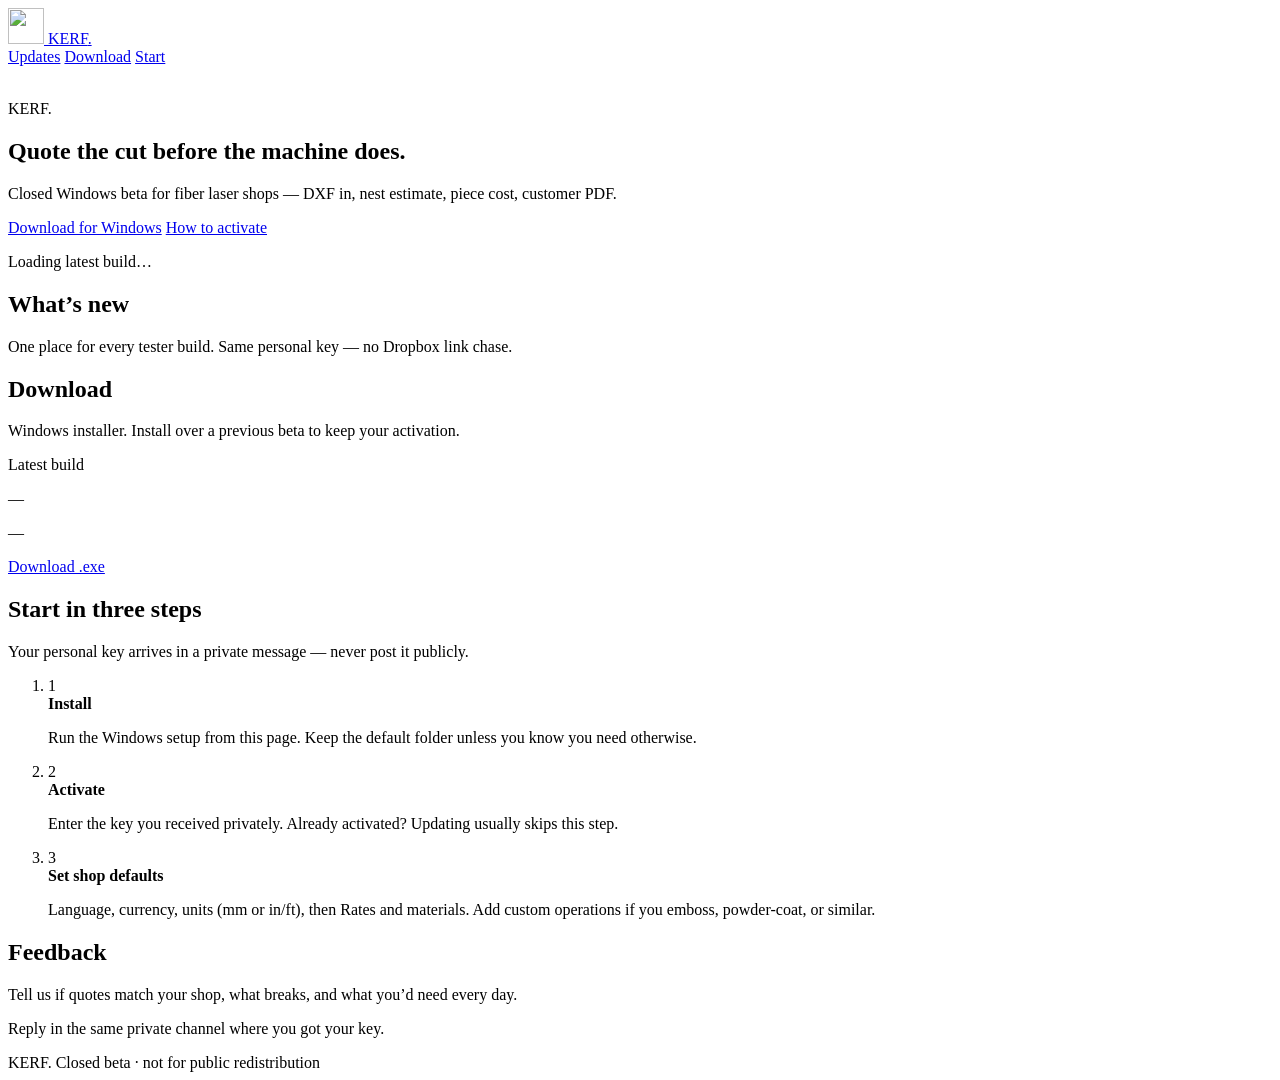
==== index.html @ 484817c1 "Update index.html" ====
<!DOCTYPE html>
<html lang="en">
<head>
  <meta charset="UTF-8" />
  <meta name="viewport" content="width=device-width, initial-scale=1" />
  <title>KERF — Workshop Quoter · Beta</title>
  <meta name="description" content="KERF beta for fiber laser shops. Download the latest Windows build, activate with your personal key, send feedback." />
  <meta name="robots" content="noindex, nofollow" />
  <!-- Required for GitHub project Pages: https://USER.github.io/REPO/ -->
  <base href="/kerf-beta/" />
  <link rel="icon" href="kerf-mark.png" type="image/png" />
  <link rel="preconnect" href="https://fonts.googleapis.com" />
  <link rel="preconnect" href="https://fonts.gstatic.com" crossorigin />
  <link href="https://fonts.googleapis.com/css2?family=Syne:wght@600;700;800&family=Manrope:wght@400;500;600;700&display=swap" rel="stylesheet" />
  <link rel="stylesheet" href="styles.css" />
</head>
<body>
  <div class="grain" aria-hidden="true"></div>

  <header class="top">
    <a class="brand" href="#top" aria-label="KERF home">
      <img src="kerf-mark.png" alt="" width="36" height="36" />
      <span>KERF<span class="dot">.</span></span>
    </a>
    <nav class="top-nav">
      <a href="#updates">Updates</a>
      <a href="#download">Download</a>
      <a href="#start">Start</a>
    </nav>
  </header>

  <main id="top">
    <section class="hero" aria-label="KERF beta">
      <div class="hero-visual" aria-hidden="true">
        <img class="hero-photo" src="hero-laser-cut.jpg" alt="" />
        <div class="hero-wash"></div>
      </div>
      <div class="hero-copy">
        <p class="brand-lockup">KERF<span>.</span></p>
        <h1>Quote the cut before the machine does.</h1>
        <p class="lede">Closed Windows beta for fiber laser shops — DXF in, nest estimate, piece cost, customer PDF.</p>
        <div class="cta-row">
          <a class="btn primary" id="btnDownload" href="#download">Download for Windows</a>
          <a class="btn ghost" href="#start">How to activate</a>
        </div>
        <p class="hero-meta" id="heroMeta">Loading latest build…</p>
      </div>
    </section>

    <section class="section" id="updates">
      <div class="section-inner">
        <h2>What’s new</h2>
        <p class="section-lede">One place for every tester build. Same personal key — no Dropbox link chase.</p>
        <div id="latestNotes" class="notes"></div>
      </div>
    </section>

    <section class="section alt" id="download">
      <div class="section-inner">
        <h2>Download</h2>
        <p class="section-lede">Windows installer. Install over a previous beta to keep your activation.</p>
        <div class="download-panel" id="downloadPanel" role="region" aria-label="Latest installer">
          <div class="dl-main">
            <div>
              <p class="dl-label">Latest build</p>
              <p class="dl-version" id="dlVersion">—</p>
              <p class="dl-file" id="dlFile">—</p>
            </div>
            <a class="btn primary" id="btnDownloadMain" href="#" rel="noopener">Download .exe</a>
          </div>
          <p class="dl-hint" id="dlHint"></p>
        </div>
        <div class="history" id="history"></div>
      </div>
    </section>

    <section class="section" id="start">
      <div class="section-inner">
        <h2>Start in three steps</h2>
        <p class="section-lede">Your personal key arrives in a private message — never post it publicly.</p>
        <ol class="steps">
          <li>
            <span class="step-num" aria-hidden="true">1</span>
            <div class="step-body">
              <strong>Install</strong>
              <p>Run the Windows setup from this page. Keep the default folder unless you know you need otherwise.</p>
            </div>
          </li>
          <li>
            <span class="step-num" aria-hidden="true">2</span>
            <div class="step-body">
              <strong>Activate</strong>
              <p>Enter the key you received privately. Already activated? Updating usually skips this step.</p>
            </div>
          </li>
          <li>
            <span class="step-num" aria-hidden="true">3</span>
            <div class="step-body">
              <strong>Set shop defaults</strong>
              <p>Language, currency, units (mm or in/ft), then Rates and materials. Add custom operations if you emboss, powder-coat, or similar.</p>
            </div>
          </li>
        </ol>
        <p class="expiry" id="expiryLine"></p>
      </div>
    </section>

    <section class="section alt" id="feedback">
      <div class="section-inner narrow">
        <h2>Feedback</h2>
        <p class="section-lede">Tell us if quotes match your shop, what breaks, and what you’d need every day.</p>
        <p class="feedback-line">Reply in the same private channel where you got your key.</p>
      </div>
    </section>
  </main>

  <footer class="foot">
    <div class="foot-inner">
      <span class="brand-mini">KERF<span>.</span></span>
      <span>Closed beta · not for public redistribution</span>
    </div>
  </footer>

  <script src="app.js"></script>
</body>
</html>
---- styles.css ----
:root {
  --bg: #f2f0eb;
  --bg-deep: #e6e2d9;
  --ink: #14181f;
  --ink-soft: #3d4754;
  --muted: #6a7380;
  --line: rgba(20, 24, 31, 0.12);
  --panel: #ffffff;
  --accent: #ff7a1a;
  --accent-deep: #e86308;
  --steel: #1a222c;
  --steel-2: #0f141a;
  --glow: rgba(255, 122, 26, 0.45);
  --font-display: "Syne", sans-serif;
  --font-body: "Manrope", sans-serif;
  --max: 1080px;
}

*,
*::before,
*::after { box-sizing: border-box; }

html { scroll-behavior: smooth; }

body {
  margin: 0;
  font-family: var(--font-body);
  color: var(--ink);
  background:
    radial-gradient(1200px 600px at 80% -10%, rgba(255, 122, 26, 0.14), transparent 55%),
    linear-gradient(180deg, var(--bg) 0%, var(--bg-deep) 100%);
  min-height: 100vh;
  line-height: 1.5;
  -webkit-font-smoothing: antialiased;
}

.grain {
  pointer-events: none;
  position: fixed;
  inset: 0;
  z-index: 50;
  opacity: 0.035;
  background-image: url("data:image/svg+xml,%3Csvg viewBox='0 0 200 200' xmlns='http://www.w3.org/2000/svg'%3E%3Cfilter id='n'%3E%3CfeTurbulence type='fractalNoise' baseFrequency='0.85' numOctaves='3' stitchTiles='stitch'/%3E%3C/filter%3E%3Crect width='100%25' height='100%25' filter='url(%23n)'/%3E%3C/svg%3E");
}

a { color: inherit; }

.top {
  position: sticky;
  top: 0;
  z-index: 20;
  display: flex;
  align-items: center;
  justify-content: space-between;
  gap: 16px;
  padding: 14px 5vw;
  backdrop-filter: blur(10px);
  background: rgba(242, 240, 235, 0.82);
  border-bottom: 1px solid var(--line);
}

.brand {
  display: inline-flex;
  align-items: center;
  gap: 10px;
  text-decoration: none;
  font-family: var(--font-display);
  font-weight: 800;
  letter-spacing: 0.14em;
  font-size: 1.05rem;
}

.brand img {
  width: 36px;
  height: 36px;
  border-radius: 8px;
}

.brand .dot,
.brand-lockup span,
.brand-mini span { color: var(--accent); }

.top-nav {
  display: flex;
  gap: 22px;
  font-size: 0.92rem;
  font-weight: 600;
  color: var(--ink-soft);
}

.top-nav a {
  text-decoration: none;
  transition: color 0.2s ease;
}

.top-nav a:hover { color: var(--accent-deep); }

.hero {
  position: relative;
  min-height: min(92vh, 860px);
  display: grid;
  align-items: end;
  overflow: hidden;
  isolation: isolate;
}

.hero-visual {
  position: absolute;
  inset: 0;
  z-index: 0;
  background: var(--steel-2);
}

.hero-photo {
  position: absolute;
  inset: 0;
  width: 100%;
  height: 100%;
  object-fit: cover;
  object-position: 68% center;
  transform: scale(1.04);
  animation: heroZoom 8s ease-out both;
}

.hero-wash {
  position: absolute;
  inset: 0;
  background:
    linear-gradient(105deg, rgba(10, 13, 18, 0.92) 0%, rgba(10, 13, 18, 0.72) 38%, rgba(10, 13, 18, 0.28) 62%, rgba(10, 13, 18, 0.45) 100%),
    linear-gradient(180deg, rgba(10, 13, 18, 0.25) 0%, transparent 35%, rgba(10, 13, 18, 0.7) 100%);
}

.hero-copy {
  position: relative;
  z-index: 1;
  max-width: 640px;
  padding: 12vh 5vw 8vh;
  color: #f4f6f8;
  animation: rise 0.9s 0.1s ease-out both;
}

.brand-lockup {
  margin: 0 0 18px;
  font-family: var(--font-display);
  font-weight: 800;
  font-size: clamp(2.8rem, 8vw, 5.4rem);
  letter-spacing: 0.12em;
  line-height: 0.95;
}

.hero-copy h1 {
  margin: 0 0 14px;
  font-family: var(--font-display);
  font-weight: 700;
  font-size: clamp(1.55rem, 3.4vw, 2.35rem);
  letter-spacing: -0.02em;
  line-height: 1.15;
  max-width: 14ch;
}

.lede {
  margin: 0 0 28px;
  max-width: 36ch;
  font-size: 1.05rem;
  color: rgba(244, 246, 248, 0.78);
}

.cta-row {
  display: flex;
  flex-wrap: wrap;
  gap: 12px;
  margin-bottom: 18px;
}

.btn {
  display: inline-flex;
  align-items: center;
  justify-content: center;
  min-height: 48px;
  padding: 0 22px;
  border-radius: 8px;
  text-decoration: none;
  font-weight: 700;
  font-size: 0.95rem;
  border: 1px solid transparent;
  transition: transform 0.15s ease, background 0.15s ease, border-color 0.15s ease, color 0.15s ease;
}

.btn:hover { transform: translateY(-1px); }
.btn:active { transform: translateY(0); }

.btn.primary {
  background: var(--accent);
  color: #1a120a;
  border-color: var(--accent);
}

.btn.primary:hover { background: #ff932f; }

.btn.ghost {
  background: transparent;
  color: #f4f6f8;
  border-color: rgba(244, 246, 248, 0.35);
}

.btn.ghost:hover {
  border-color: #f4f6f8;
  background: rgba(255, 255, 255, 0.06);
}

.btn[aria-disabled="true"],
.btn.is-disabled {
  opacity: 0.45;
  pointer-events: none;
}

.hero-meta {
  margin: 0;
  font-size: 0.88rem;
  color: rgba(244, 246, 248, 0.55);
}

.section {
  padding: 88px 5vw;
}

.section.alt {
  background: rgba(255, 255, 255, 0.42);
  border-top: 1px solid var(--line);
  border-bottom: 1px solid var(--line);
}

.section-inner {
  max-width: var(--max);
  margin: 0 auto;
}

.section-inner.narrow { max-width: 720px; }

.section h2 {
  margin: 0 0 10px;
  font-family: var(--font-display);
  font-size: clamp(1.7rem, 3vw, 2.2rem);
  letter-spacing: -0.02em;
}

.section-lede {
  margin: 0 0 36px;
  max-width: 46ch;
  color: var(--ink-soft);
  font-size: 1.05rem;
}

.notes {
  display: grid;
  gap: 12px;
  padding: 0;
  margin: 0;
  list-style: none;
}

.notes li,
.note-item {
  position: relative;
  padding: 14px 16px 14px 28px;
  border-left: 3px solid var(--accent);
  background: rgba(255, 255, 255, 0.55);
  font-size: 1rem;
  color: var(--ink-soft);
  animation: rise 0.6s ease both;
}

.note-item::before {
  content: "";
  position: absolute;
  left: 12px;
  top: 1.35em;
  width: 5px;
  height: 5px;
  background: var(--accent);
}

.download-panel {
  background: var(--panel);
  border: 1px solid var(--line);
  border-radius: 12px;
  padding: 22px 24px;
}

.dl-main {
  display: flex;
  flex-wrap: wrap;
  align-items: center;
  justify-content: space-between;
  gap: 18px;
}

.dl-label {
  margin: 0 0 4px;
  font-size: 0.75rem;
  letter-spacing: 0.12em;
  text-transform: uppercase;
  color: var(--muted);
  font-weight: 700;
}

.dl-version {
  margin: 0;
  font-family: var(--font-display);
  font-size: 1.8rem;
  font-weight: 800;
}

.dl-file {
  margin: 6px 0 0;
  color: var(--muted);
  font-size: 0.92rem;
  word-break: break-all;
}

.dl-hint {
  margin: 16px 0 0;
  color: var(--muted);
  font-size: 0.9rem;
}

.history {
  margin-top: 28px;
  display: grid;
  gap: 14px;
}

.hist-item {
  padding: 16px 18px;
  border-top: 1px solid var(--line);
}

.hist-item:first-child { border-top: none; padding-top: 4px; }

.hist-head {
  display: flex;
  flex-wrap: wrap;
  gap: 10px 16px;
  align-items: baseline;
  margin-bottom: 8px;
}

.hist-ver {
  font-family: var(--font-display);
  font-weight: 700;
  font-size: 1.1rem;
}

.hist-date {
  color: var(--muted);
  font-size: 0.88rem;
}

.hist-notes {
  margin: 0;
  padding-left: 1.1rem;
  color: var(--ink-soft);
  font-size: 0.95rem;
}

.steps {
  margin: 0;
  padding: 0;
  list-style: none;
  display: grid;
  grid-template-columns: repeat(3, minmax(0, 1fr));
  gap: 20px;
  align-items: stretch;
}

.steps li {
  display: flex;
  flex-direction: column;
  gap: 12px;
  margin: 0;
  padding: 22px 20px 24px;
  background: rgba(255, 255, 255, 0.72);
  border: 1px solid var(--line);
  border-radius: 12px;
  min-width: 0;
  height: 100%;
}

.step-num {
  display: inline-flex;
  align-items: center;
  justify-content: center;
  width: 44px;
  height: 44px;
  flex-shrink: 0;
  font-family: var(--font-display);
  font-weight: 800;
  font-size: 1.15rem;
  background: var(--steel);
  color: var(--accent);
  border-radius: 10px;
}

.step-body {
  display: flex;
  flex-direction: column;
  gap: 8px;
  min-width: 0;
  flex: 1;
}

.step-body strong {
  display: block;
  font-family: var(--font-display);
  font-size: 1.2rem;
  font-weight: 700;
  letter-spacing: -0.01em;
  line-height: 1.2;
  color: var(--ink);
}

.step-body p {
  margin: 0;
  color: var(--ink-soft);
  font-size: 0.98rem;
  line-height: 1.55;
}

.expiry {
  margin: 28px 0 0;
  color: var(--muted);
  font-size: 0.92rem;
}

.feedback-line {
  margin: 0;
  font-size: 1.05rem;
  color: var(--ink-soft);
}

.foot {
  padding: 28px 5vw 40px;
  border-top: 1px solid var(--line);
}

.foot-inner {
  max-width: var(--max);
  margin: 0 auto;
  display: flex;
  flex-wrap: wrap;
  gap: 10px 24px;
  justify-content: space-between;
  color: var(--muted);
  font-size: 0.88rem;
}

.brand-mini {
  font-family: var(--font-display);
  font-weight: 800;
  letter-spacing: 0.12em;
  color: var(--ink);
}

@keyframes rise {
  from { opacity: 0; transform: translateY(18px); }
  to { opacity: 1; transform: translateY(0); }
}

@keyframes heroZoom {
  from { transform: scale(1.1); opacity: 0.7; }
  to { transform: scale(1.04); opacity: 1; }
}

@media (max-width: 820px) {
  .top-nav { display: none; }
  .hero { min-height: 88vh; }
  .hero-copy {
    padding-top: 18vh;
    padding-bottom: 10vh;
  }
  .hero-photo {
    object-position: 75% center;
  }
  .steps {
    grid-template-columns: 1fr;
    gap: 14px;
  }
  .steps li {
    flex-direction: row;
    align-items: flex-start;
    gap: 16px;
    padding: 18px 16px;
  }
}

@media (prefers-reduced-motion: reduce) {
  *, *::before, *::after {
    animation: none !important;
    transition: none !important;
  }
  .hero-photo { transform: scale(1.02); opacity: 1; }
}
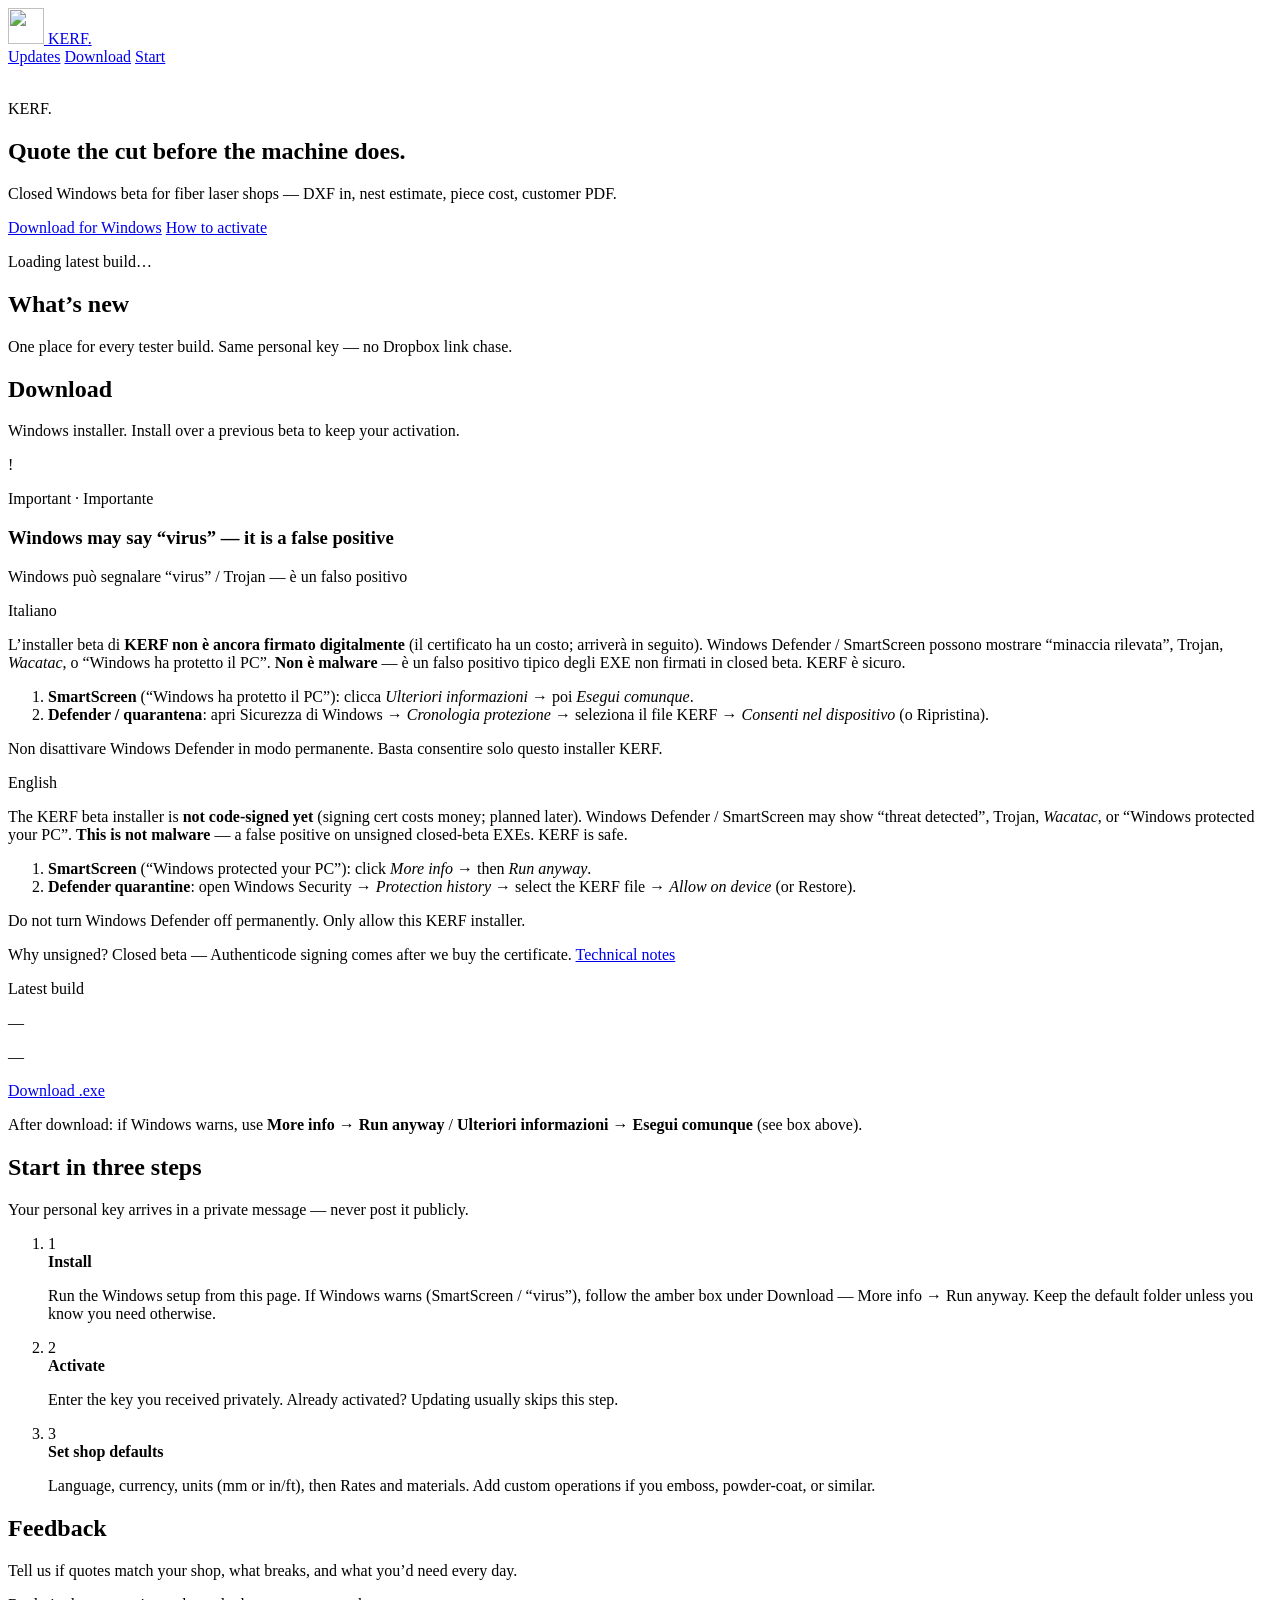
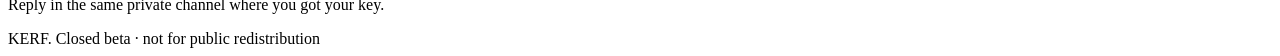
==== commit f3e264b6: "Update index.html" ====
--- a/index.html
+++ b/index.html
@@ -59,6 +59,71 @@
       <div class="section-inner">
         <h2>Download</h2>
         <p class="section-lede">Windows installer. Install over a previous beta to keep your activation.</p>
+
+        <aside class="security-banner" id="windowsSecurity" role="note" aria-labelledby="securityBannerTitle">
+          <div class="security-banner-head">
+            <span class="security-banner-icon" aria-hidden="true">!</span>
+            <div>
+              <p class="security-banner-kicker">Important · Importante</p>
+              <h3 class="security-banner-title" id="securityBannerTitle">Windows may say “virus” — it is a false positive</h3>
+              <p class="security-banner-title-it">Windows può segnalare “virus” / Trojan — è un falso positivo</p>
+            </div>
+          </div>
+
+          <div class="security-banner-grid">
+            <div class="security-lang" lang="it">
+              <p class="security-lang-label">Italiano</p>
+              <p>
+                L’installer beta di <strong>KERF non è ancora firmato digitalmente</strong> (il certificato ha un costo; arriverà in seguito).
+                Windows Defender / SmartScreen possono mostrare “minaccia rilevata”, Trojan, <em>Wacatac</em>, o “Windows ha protetto il PC”.
+                <strong>Non è malware</strong> — è un falso positivo tipico degli EXE non firmati in closed beta. KERF è sicuro.
+              </p>
+              <ol class="security-steps">
+                <li>
+                  <strong>SmartScreen</strong> (“Windows ha protetto il PC”):
+                  clicca <em>Ulteriori informazioni</em> → poi <em>Esegui comunque</em>.
+                </li>
+                <li>
+                  <strong>Defender / quarantena</strong>: apri Sicurezza di Windows →
+                  <em>Cronologia protezione</em> → seleziona il file KERF →
+                  <em>Consenti nel dispositivo</em> (o Ripristina).
+                </li>
+              </ol>
+              <p class="security-banner-foot">
+                Non disattivare Windows Defender in modo permanente. Basta consentire solo questo installer KERF.
+              </p>
+            </div>
+
+            <div class="security-lang" lang="en">
+              <p class="security-lang-label">English</p>
+              <p>
+                The KERF beta installer is <strong>not code-signed yet</strong> (signing cert costs money; planned later).
+                Windows Defender / SmartScreen may show “threat detected”, Trojan, <em>Wacatac</em>, or “Windows protected your PC”.
+                <strong>This is not malware</strong> — a false positive on unsigned closed-beta EXEs. KERF is safe.
+              </p>
+              <ol class="security-steps">
+                <li>
+                  <strong>SmartScreen</strong> (“Windows protected your PC”):
+                  click <em>More info</em> → then <em>Run anyway</em>.
+                </li>
+                <li>
+                  <strong>Defender quarantine</strong>: open Windows Security →
+                  <em>Protection history</em> → select the KERF file →
+                  <em>Allow on device</em> (or Restore).
+                </li>
+              </ol>
+              <p class="security-banner-foot">
+                Do not turn Windows Defender off permanently. Only allow this KERF installer.
+              </p>
+            </div>
+          </div>
+
+          <p class="security-banner-why">
+            Why unsigned? Closed beta — Authenticode signing comes after we buy the certificate.
+            <a href="CODE-SIGNING.md">Technical notes</a>
+          </p>
+        </aside>
+
         <div class="download-panel" id="downloadPanel" role="region" aria-label="Latest installer">
           <div class="dl-main">
             <div>
@@ -69,6 +134,10 @@
             <a class="btn primary" id="btnDownloadMain" href="#" rel="noopener">Download .exe</a>
           </div>
           <p class="dl-hint" id="dlHint"></p>
+          <p class="dl-security-reminder">
+            After download: if Windows warns, use <strong>More info → Run anyway</strong>
+            / <strong>Ulteriori informazioni → Esegui comunque</strong> (see box above).
+          </p>
         </div>
         <div class="history" id="history"></div>
       </div>
@@ -83,7 +152,7 @@
             <span class="step-num" aria-hidden="true">1</span>
             <div class="step-body">
               <strong>Install</strong>
-              <p>Run the Windows setup from this page. Keep the default folder unless you know you need otherwise.</p>
+              <p>Run the Windows setup from this page. If Windows warns (SmartScreen / “virus”), follow the amber box under Download — More info → Run anyway. Keep the default folder unless you know you need otherwise.</p>
             </div>
           </li>
           <li>
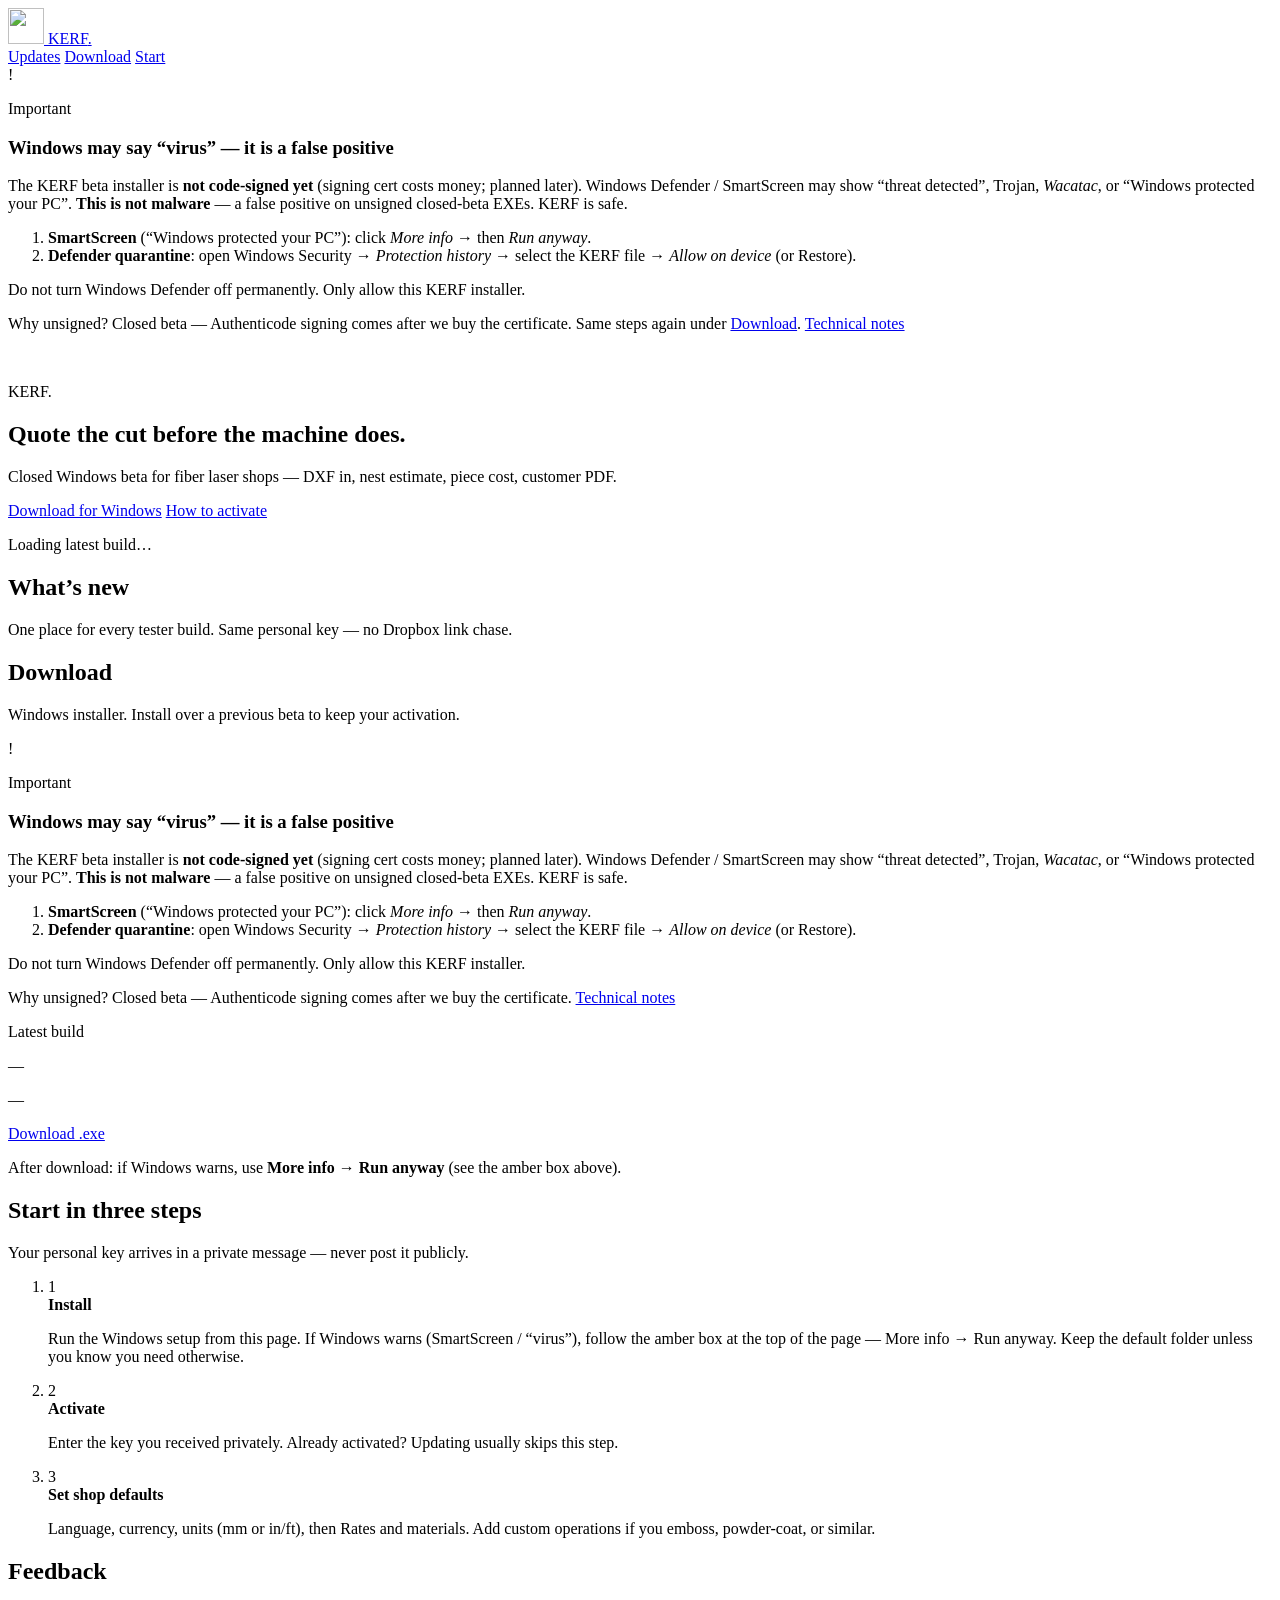
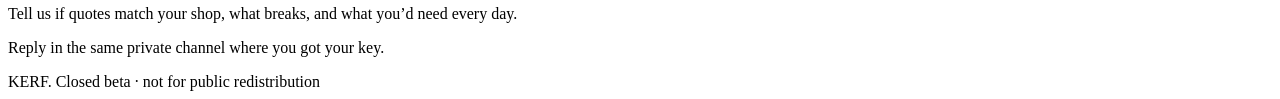
==== commit b3cc9e9b: "Add files via upload" ====
--- a/index.html
+++ b/index.html
@@ -30,6 +30,42 @@
   </header>
 
   <main id="top">
+    <aside class="security-banner security-banner--top" id="windowsSecurityTop" role="note" aria-labelledby="securityBannerTitleTop">
+      <div class="security-banner-head">
+        <span class="security-banner-icon" aria-hidden="true">!</span>
+        <div>
+          <p class="security-banner-kicker">Important</p>
+          <h3 class="security-banner-title" id="securityBannerTitleTop">Windows may say “virus” — it is a false positive</h3>
+        </div>
+      </div>
+      <div class="security-banner-body">
+        <p>
+          The KERF beta installer is <strong>not code-signed yet</strong> (signing cert costs money; planned later).
+          Windows Defender / SmartScreen may show “threat detected”, Trojan, <em>Wacatac</em>, or “Windows protected your PC”.
+          <strong>This is not malware</strong> — a false positive on unsigned closed-beta EXEs. KERF is safe.
+        </p>
+        <ol class="security-steps">
+          <li>
+            <strong>SmartScreen</strong> (“Windows protected your PC”):
+            click <em>More info</em> → then <em>Run anyway</em>.
+          </li>
+          <li>
+            <strong>Defender quarantine</strong>: open Windows Security →
+            <em>Protection history</em> → select the KERF file →
+            <em>Allow on device</em> (or Restore).
+          </li>
+        </ol>
+        <p class="security-banner-foot">
+          Do not turn Windows Defender off permanently. Only allow this KERF installer.
+        </p>
+      </div>
+      <p class="security-banner-why">
+        Why unsigned? Closed beta — Authenticode signing comes after we buy the certificate.
+        Same steps again under <a href="#download">Download</a>.
+        <a href="CODE-SIGNING.md">Technical notes</a>
+      </p>
+    </aside>
+
     <section class="hero" aria-label="KERF beta">
       <div class="hero-visual" aria-hidden="true">
         <img class="hero-photo" src="hero-laser-cut.jpg" alt="" />
@@ -64,60 +100,31 @@
           <div class="security-banner-head">
             <span class="security-banner-icon" aria-hidden="true">!</span>
             <div>
-              <p class="security-banner-kicker">Important · Importante</p>
+              <p class="security-banner-kicker">Important</p>
               <h3 class="security-banner-title" id="securityBannerTitle">Windows may say “virus” — it is a false positive</h3>
-              <p class="security-banner-title-it">Windows può segnalare “virus” / Trojan — è un falso positivo</p>
             </div>
           </div>
-
-          <div class="security-banner-grid">
-            <div class="security-lang" lang="it">
-              <p class="security-lang-label">Italiano</p>
-              <p>
-                L’installer beta di <strong>KERF non è ancora firmato digitalmente</strong> (il certificato ha un costo; arriverà in seguito).
-                Windows Defender / SmartScreen possono mostrare “minaccia rilevata”, Trojan, <em>Wacatac</em>, o “Windows ha protetto il PC”.
-                <strong>Non è malware</strong> — è un falso positivo tipico degli EXE non firmati in closed beta. KERF è sicuro.
-              </p>
-              <ol class="security-steps">
-                <li>
-                  <strong>SmartScreen</strong> (“Windows ha protetto il PC”):
-                  clicca <em>Ulteriori informazioni</em> → poi <em>Esegui comunque</em>.
-                </li>
-                <li>
-                  <strong>Defender / quarantena</strong>: apri Sicurezza di Windows →
-                  <em>Cronologia protezione</em> → seleziona il file KERF →
-                  <em>Consenti nel dispositivo</em> (o Ripristina).
-                </li>
-              </ol>
-              <p class="security-banner-foot">
-                Non disattivare Windows Defender in modo permanente. Basta consentire solo questo installer KERF.
-              </p>
-            </div>
-
-            <div class="security-lang" lang="en">
-              <p class="security-lang-label">English</p>
-              <p>
-                The KERF beta installer is <strong>not code-signed yet</strong> (signing cert costs money; planned later).
-                Windows Defender / SmartScreen may show “threat detected”, Trojan, <em>Wacatac</em>, or “Windows protected your PC”.
-                <strong>This is not malware</strong> — a false positive on unsigned closed-beta EXEs. KERF is safe.
-              </p>
-              <ol class="security-steps">
-                <li>
-                  <strong>SmartScreen</strong> (“Windows protected your PC”):
-                  click <em>More info</em> → then <em>Run anyway</em>.
-                </li>
-                <li>
-                  <strong>Defender quarantine</strong>: open Windows Security →
-                  <em>Protection history</em> → select the KERF file →
-                  <em>Allow on device</em> (or Restore).
-                </li>
-              </ol>
-              <p class="security-banner-foot">
-                Do not turn Windows Defender off permanently. Only allow this KERF installer.
-              </p>
-            </div>
+          <div class="security-banner-body">
+            <p>
+              The KERF beta installer is <strong>not code-signed yet</strong> (signing cert costs money; planned later).
+              Windows Defender / SmartScreen may show “threat detected”, Trojan, <em>Wacatac</em>, or “Windows protected your PC”.
+              <strong>This is not malware</strong> — a false positive on unsigned closed-beta EXEs. KERF is safe.
+            </p>
+            <ol class="security-steps">
+              <li>
+                <strong>SmartScreen</strong> (“Windows protected your PC”):
+                click <em>More info</em> → then <em>Run anyway</em>.
+              </li>
+              <li>
+                <strong>Defender quarantine</strong>: open Windows Security →
+                <em>Protection history</em> → select the KERF file →
+                <em>Allow on device</em> (or Restore).
+              </li>
+            </ol>
+            <p class="security-banner-foot">
+              Do not turn Windows Defender off permanently. Only allow this KERF installer.
+            </p>
           </div>
-
           <p class="security-banner-why">
             Why unsigned? Closed beta — Authenticode signing comes after we buy the certificate.
             <a href="CODE-SIGNING.md">Technical notes</a>
@@ -136,7 +143,7 @@
           <p class="dl-hint" id="dlHint"></p>
           <p class="dl-security-reminder">
             After download: if Windows warns, use <strong>More info → Run anyway</strong>
-            / <strong>Ulteriori informazioni → Esegui comunque</strong> (see box above).
+            (see the amber box above).
           </p>
         </div>
         <div class="history" id="history"></div>
@@ -152,7 +159,7 @@
             <span class="step-num" aria-hidden="true">1</span>
             <div class="step-body">
               <strong>Install</strong>
-              <p>Run the Windows setup from this page. If Windows warns (SmartScreen / “virus”), follow the amber box under Download — More info → Run anyway. Keep the default folder unless you know you need otherwise.</p>
+              <p>Run the Windows setup from this page. If Windows warns (SmartScreen / “virus”), follow the amber box at the top of the page — More info → Run anyway. Keep the default folder unless you know you need otherwise.</p>
             </div>
           </li>
           <li>
--- a/styles.css
+++ b/styles.css
@@ -11,6 +11,10 @@
   --steel: #1a222c;
   --steel-2: #0f141a;
   --glow: rgba(255, 122, 26, 0.45);
+  --warn: #b45309;
+  --warn-ink: #5c2e05;
+  --warn-bg: #fff4e5;
+  --warn-border: #e8a23a;
   --font-display: "Syne", sans-serif;
   --font-body: "Manrope", sans-serif;
   --max: 1080px;
@@ -324,6 +328,136 @@
   font-size: 0.9rem;
 }
 
+.security-banner {
+  margin: 0 0 22px;
+  padding: 22px 22px 18px;
+  border: 2px solid var(--warn-border);
+  border-left: 6px solid var(--warn);
+  border-radius: 12px;
+  background:
+    linear-gradient(135deg, rgba(255, 244, 229, 0.95) 0%, rgba(255, 236, 204, 0.9) 100%);
+  box-shadow: 0 10px 28px rgba(180, 83, 9, 0.08);
+  color: var(--warn-ink);
+}
+
+.security-banner--top {
+  max-width: var(--max);
+  margin: 14px auto 0;
+  padding: 18px 20px 16px;
+  width: calc(100% - 10vw);
+}
+
+.security-banner-head {
+  display: flex;
+  gap: 14px;
+  align-items: flex-start;
+  margin-bottom: 14px;
+  padding-bottom: 12px;
+  border-bottom: 1px solid rgba(180, 83, 9, 0.22);
+}
+
+.security-banner-icon {
+  flex-shrink: 0;
+  display: inline-flex;
+  align-items: center;
+  justify-content: center;
+  width: 40px;
+  height: 40px;
+  border-radius: 10px;
+  background: var(--warn);
+  color: #fff8ef;
+  font-family: var(--font-display);
+  font-weight: 800;
+  font-size: 1.35rem;
+  line-height: 1;
+}
+
+.security-banner-kicker {
+  margin: 0 0 4px;
+  font-size: 0.72rem;
+  letter-spacing: 0.14em;
+  text-transform: uppercase;
+  font-weight: 700;
+  color: var(--warn);
+}
+
+.security-banner-title {
+  margin: 0;
+  font-family: var(--font-display);
+  font-weight: 800;
+  font-size: clamp(1.15rem, 2.4vw, 1.45rem);
+  letter-spacing: -0.02em;
+  line-height: 1.2;
+  color: var(--warn-ink);
+}
+
+.security-banner-body {
+  padding: 0;
+}
+
+.security-banner-body > p {
+  margin: 0 0 12px;
+  font-size: 0.95rem;
+  line-height: 1.55;
+  color: var(--warn-ink);
+}
+
+.security-steps {
+  margin: 0 0 12px;
+  padding-left: 1.2rem;
+  color: var(--warn-ink);
+  font-size: 0.94rem;
+}
+
+.security-steps li {
+  margin: 0 0 10px;
+  padding-left: 2px;
+  line-height: 1.5;
+}
+
+.security-steps li:last-child { margin-bottom: 0; }
+
+.security-steps em {
+  font-style: normal;
+  font-weight: 700;
+  background: rgba(255, 193, 7, 0.28);
+  padding: 0 4px;
+  border-radius: 3px;
+}
+
+.security-banner-foot {
+  margin: 0 !important;
+  font-size: 0.88rem !important;
+  font-weight: 600;
+  color: rgba(92, 46, 5, 0.78) !important;
+}
+
+.security-banner-why {
+  margin: 14px 0 0;
+  font-size: 0.86rem;
+  color: rgba(92, 46, 5, 0.72);
+}
+
+.security-banner-why a {
+  color: var(--warn);
+  font-weight: 700;
+  text-underline-offset: 2px;
+}
+
+.security-banner-why a:hover { color: var(--accent-deep); }
+
+.dl-security-reminder {
+  margin: 14px 0 0;
+  padding: 12px 14px;
+  border-radius: 8px;
+  background: var(--warn-bg);
+  border: 1px solid rgba(232, 162, 58, 0.45);
+  color: var(--warn-ink);
+  font-size: 0.9rem;
+  font-weight: 600;
+  line-height: 1.45;
+}
+
 .history {
   margin-top: 28px;
   display: grid;
@@ -480,6 +614,14 @@
   }
   .hero-photo {
     object-position: 75% center;
+  }
+  .security-banner,
+  .security-banner--top {
+    padding: 16px 14px 12px;
+  }
+  .security-banner--top {
+    width: calc(100% - 8vw);
+    margin-top: 10px;
   }
   .steps {
     grid-template-columns: 1fr;
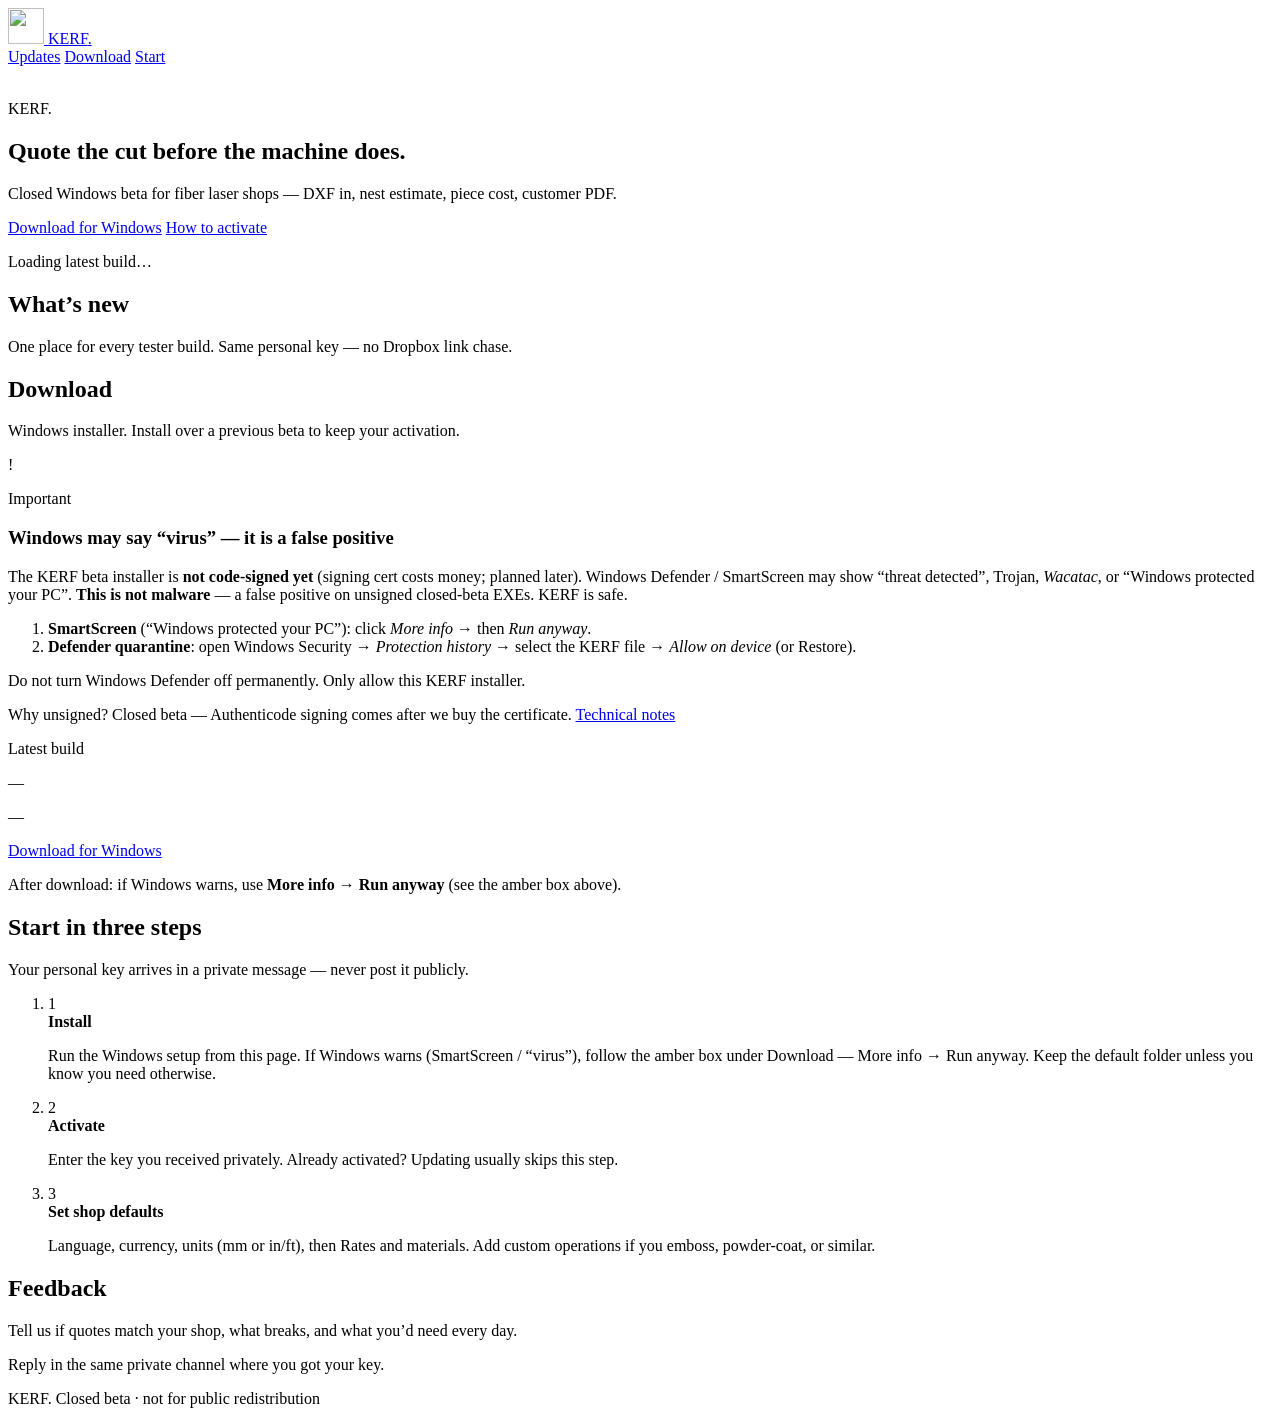
==== commit a468d544: "Add files via upload" ====
--- a/index.html
+++ b/index.html
@@ -30,42 +30,6 @@
   </header>
 
   <main id="top">
-    <aside class="security-banner security-banner--top" id="windowsSecurityTop" role="note" aria-labelledby="securityBannerTitleTop">
-      <div class="security-banner-head">
-        <span class="security-banner-icon" aria-hidden="true">!</span>
-        <div>
-          <p class="security-banner-kicker">Important</p>
-          <h3 class="security-banner-title" id="securityBannerTitleTop">Windows may say “virus” — it is a false positive</h3>
-        </div>
-      </div>
-      <div class="security-banner-body">
-        <p>
-          The KERF beta installer is <strong>not code-signed yet</strong> (signing cert costs money; planned later).
-          Windows Defender / SmartScreen may show “threat detected”, Trojan, <em>Wacatac</em>, or “Windows protected your PC”.
-          <strong>This is not malware</strong> — a false positive on unsigned closed-beta EXEs. KERF is safe.
-        </p>
-        <ol class="security-steps">
-          <li>
-            <strong>SmartScreen</strong> (“Windows protected your PC”):
-            click <em>More info</em> → then <em>Run anyway</em>.
-          </li>
-          <li>
-            <strong>Defender quarantine</strong>: open Windows Security →
-            <em>Protection history</em> → select the KERF file →
-            <em>Allow on device</em> (or Restore).
-          </li>
-        </ol>
-        <p class="security-banner-foot">
-          Do not turn Windows Defender off permanently. Only allow this KERF installer.
-        </p>
-      </div>
-      <p class="security-banner-why">
-        Why unsigned? Closed beta — Authenticode signing comes after we buy the certificate.
-        Same steps again under <a href="#download">Download</a>.
-        <a href="CODE-SIGNING.md">Technical notes</a>
-      </p>
-    </aside>
-
     <section class="hero" aria-label="KERF beta">
       <div class="hero-visual" aria-hidden="true">
         <img class="hero-photo" src="hero-laser-cut.jpg" alt="" />
@@ -138,7 +102,7 @@
               <p class="dl-version" id="dlVersion">—</p>
               <p class="dl-file" id="dlFile">—</p>
             </div>
-            <a class="btn primary" id="btnDownloadMain" href="#" rel="noopener">Download .exe</a>
+            <a class="btn primary" id="btnDownloadMain" href="#" rel="noopener">Download for Windows</a>
           </div>
           <p class="dl-hint" id="dlHint"></p>
           <p class="dl-security-reminder">
@@ -159,7 +123,7 @@
             <span class="step-num" aria-hidden="true">1</span>
             <div class="step-body">
               <strong>Install</strong>
-              <p>Run the Windows setup from this page. If Windows warns (SmartScreen / “virus”), follow the amber box at the top of the page — More info → Run anyway. Keep the default folder unless you know you need otherwise.</p>
+              <p>Run the Windows setup from this page. If Windows warns (SmartScreen / “virus”), follow the amber box under Download — More info → Run anyway. Keep the default folder unless you know you need otherwise.</p>
             </div>
           </li>
           <li>
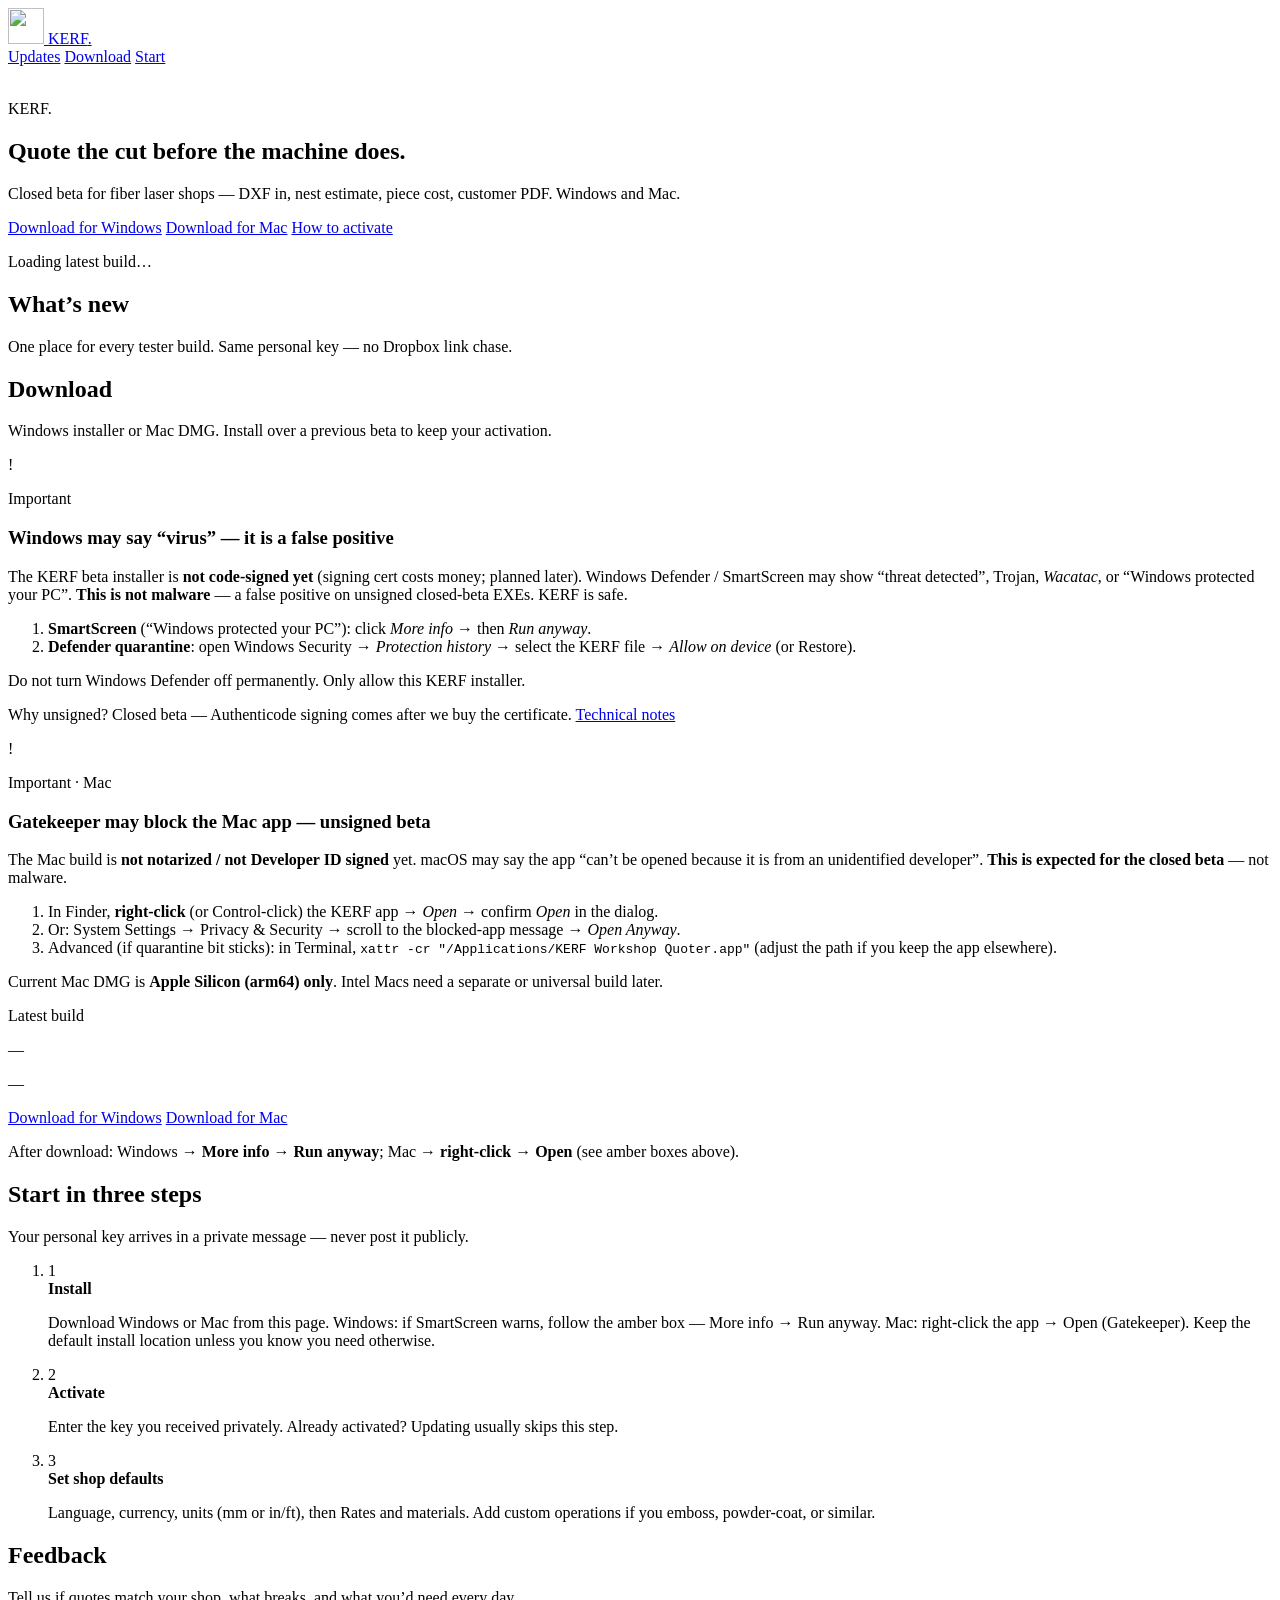
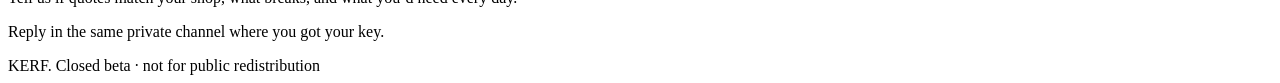
==== commit 2b501139: "Add files via upload" ====
--- a/index.html
+++ b/index.html
@@ -4,7 +4,7 @@
   <meta charset="UTF-8" />
   <meta name="viewport" content="width=device-width, initial-scale=1" />
   <title>KERF — Workshop Quoter · Beta</title>
-  <meta name="description" content="KERF beta for fiber laser shops. Download the latest Windows build, activate with your personal key, send feedback." />
+  <meta name="description" content="KERF beta for fiber laser shops. Download Windows or Mac builds, activate with your personal key, send feedback." />
   <meta name="robots" content="noindex, nofollow" />
   <!-- Required for GitHub project Pages: https://USER.github.io/REPO/ -->
   <base href="/kerf-beta/" />
@@ -38,9 +38,10 @@
       <div class="hero-copy">
         <p class="brand-lockup">KERF<span>.</span></p>
         <h1>Quote the cut before the machine does.</h1>
-        <p class="lede">Closed Windows beta for fiber laser shops — DXF in, nest estimate, piece cost, customer PDF.</p>
+        <p class="lede">Closed beta for fiber laser shops — DXF in, nest estimate, piece cost, customer PDF. Windows and Mac.</p>
         <div class="cta-row">
           <a class="btn primary" id="btnDownload" href="#download">Download for Windows</a>
+          <a class="btn primary" id="btnDownloadMacHero" href="#download">Download for Mac</a>
           <a class="btn ghost" href="#start">How to activate</a>
         </div>
         <p class="hero-meta" id="heroMeta">Loading latest build…</p>
@@ -58,7 +59,7 @@
     <section class="section alt" id="download">
       <div class="section-inner">
         <h2>Download</h2>
-        <p class="section-lede">Windows installer. Install over a previous beta to keep your activation.</p>
+        <p class="section-lede">Windows installer or Mac DMG. Install over a previous beta to keep your activation.</p>
 
         <aside class="security-banner" id="windowsSecurity" role="note" aria-labelledby="securityBannerTitle">
           <div class="security-banner-head">
@@ -95,6 +96,41 @@
           </p>
         </aside>
 
+        <aside class="security-banner" id="macSecurity" role="note" aria-labelledby="macSecurityBannerTitle">
+          <div class="security-banner-head">
+            <span class="security-banner-icon" aria-hidden="true">!</span>
+            <div>
+              <p class="security-banner-kicker">Important · Mac</p>
+              <h3 class="security-banner-title" id="macSecurityBannerTitle">Gatekeeper may block the Mac app — unsigned beta</h3>
+            </div>
+          </div>
+          <div class="security-banner-body">
+            <p>
+              The Mac build is <strong>not notarized / not Developer ID signed</strong> yet.
+              macOS may say the app “can’t be opened because it is from an unidentified developer”.
+              <strong>This is expected for the closed beta</strong> — not malware.
+            </p>
+            <ol class="security-steps">
+              <li>
+                In Finder, <strong>right-click</strong> (or Control-click) the KERF app →
+                <em>Open</em> → confirm <em>Open</em> in the dialog.
+              </li>
+              <li>
+                Or: System Settings → Privacy &amp; Security → scroll to the blocked-app message →
+                <em>Open Anyway</em>.
+              </li>
+              <li>
+                Advanced (if quarantine bit sticks): in Terminal,
+                <code>xattr -cr "/Applications/KERF Workshop Quoter.app"</code>
+                (adjust the path if you keep the app elsewhere).
+              </li>
+            </ol>
+            <p class="security-banner-foot">
+              Current Mac DMG is <strong>Apple Silicon (arm64) only</strong>. Intel Macs need a separate or universal build later.
+            </p>
+          </div>
+        </aside>
+
         <div class="download-panel" id="downloadPanel" role="region" aria-label="Latest installer">
           <div class="dl-main">
             <div>
@@ -102,12 +138,15 @@
               <p class="dl-version" id="dlVersion">—</p>
               <p class="dl-file" id="dlFile">—</p>
             </div>
-            <a class="btn primary" id="btnDownloadMain" href="#" rel="noopener">Download for Windows</a>
+            <div class="dl-actions">
+              <a class="btn primary" id="btnDownloadMain" href="#" rel="noopener">Download for Windows</a>
+              <a class="btn primary" id="btnDownloadMac" href="#" rel="noopener">Download for Mac</a>
+            </div>
           </div>
           <p class="dl-hint" id="dlHint"></p>
           <p class="dl-security-reminder">
-            After download: if Windows warns, use <strong>More info → Run anyway</strong>
-            (see the amber box above).
+            After download: Windows → <strong>More info → Run anyway</strong>;
+            Mac → <strong>right-click → Open</strong> (see amber boxes above).
           </p>
         </div>
         <div class="history" id="history"></div>
@@ -123,7 +162,7 @@
             <span class="step-num" aria-hidden="true">1</span>
             <div class="step-body">
               <strong>Install</strong>
-              <p>Run the Windows setup from this page. If Windows warns (SmartScreen / “virus”), follow the amber box under Download — More info → Run anyway. Keep the default folder unless you know you need otherwise.</p>
+              <p>Download Windows or Mac from this page. Windows: if SmartScreen warns, follow the amber box — More info → Run anyway. Mac: right-click the app → Open (Gatekeeper). Keep the default install location unless you know you need otherwise.</p>
             </div>
           </li>
           <li>
--- a/styles.css
+++ b/styles.css
@@ -299,6 +299,13 @@
   gap: 18px;
 }
 
+.dl-actions {
+  display: flex;
+  flex-wrap: wrap;
+  gap: 12px;
+  align-items: center;
+}
+
 .dl-label {
   margin: 0 0 4px;
   font-size: 0.75rem;
@@ -423,6 +430,12 @@
   background: rgba(255, 193, 7, 0.28);
   padding: 0 4px;
   border-radius: 3px;
+}
+
+.security-steps code {
+  font-family: ui-monospace, SFMono-Regular, Menlo, Monaco, Consolas, monospace;
+  font-size: 0.85em;
+  word-break: break-all;
 }
 
 .security-banner-foot {
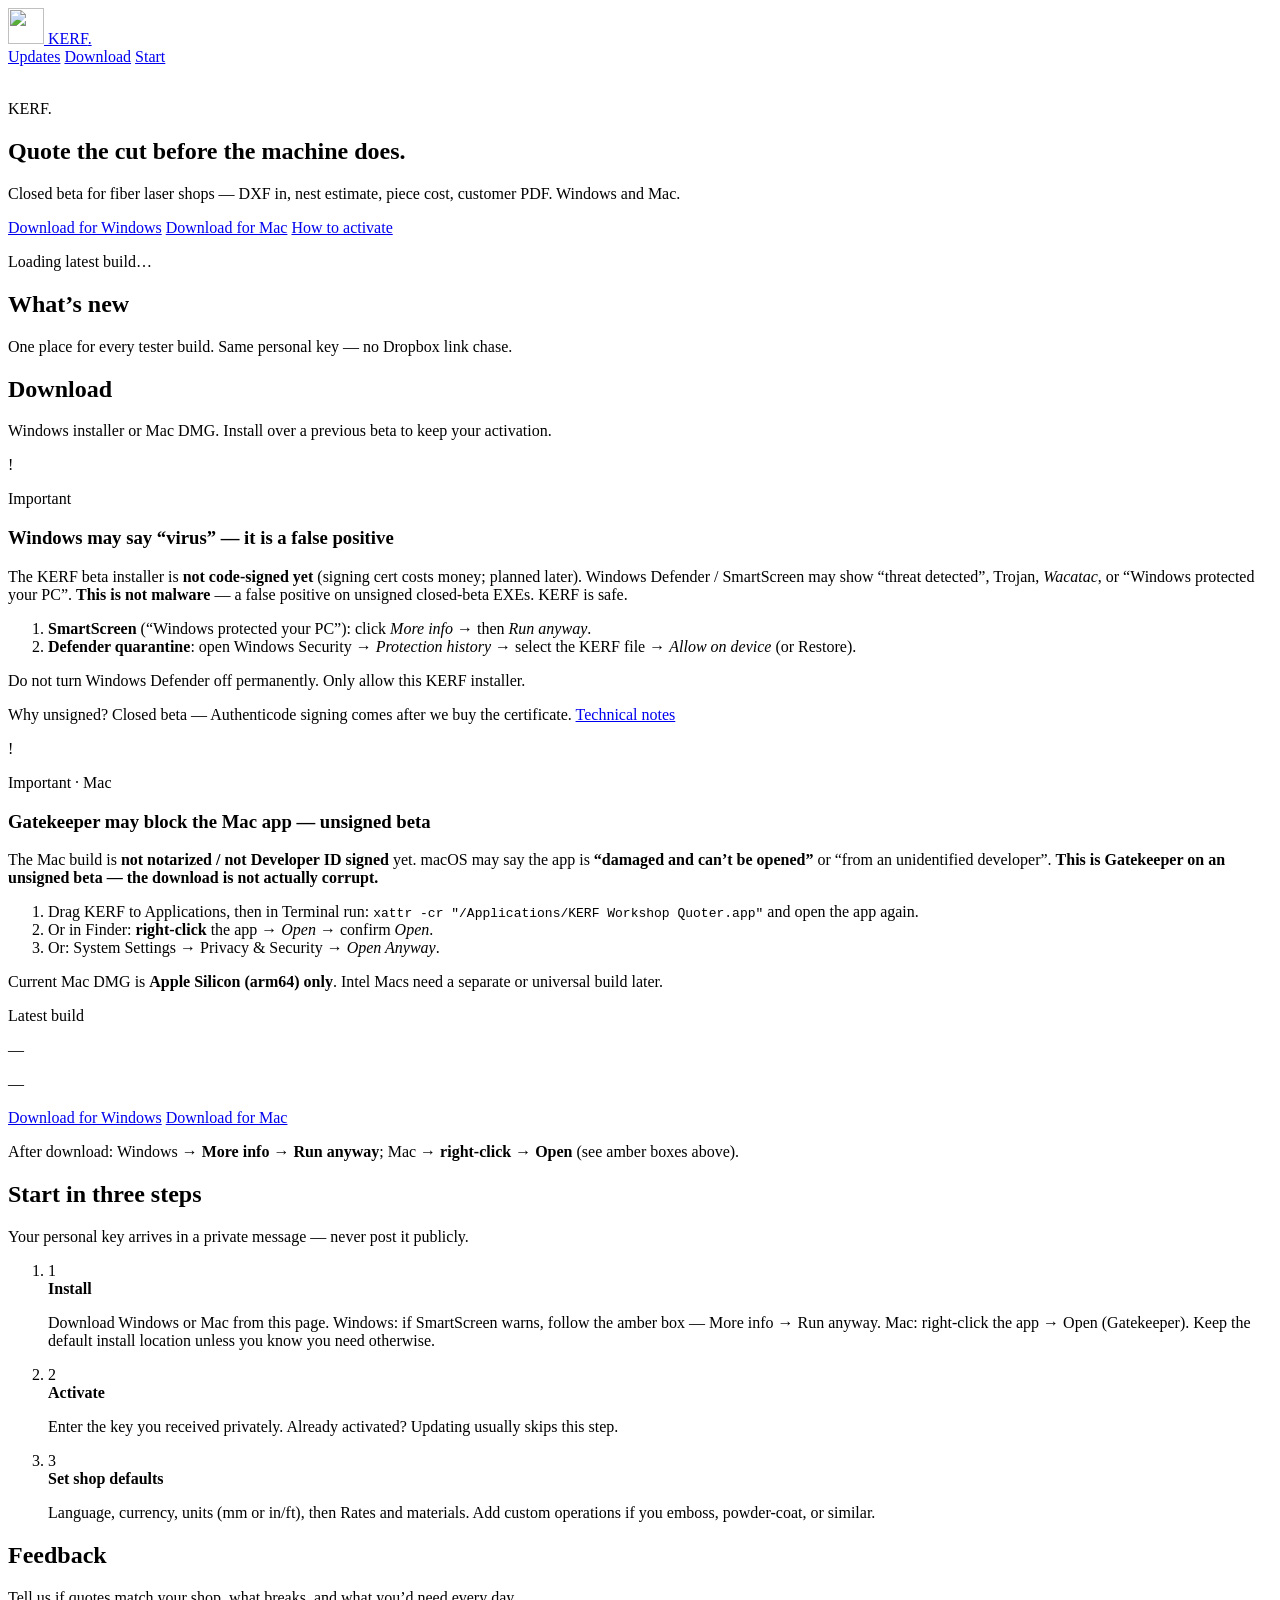
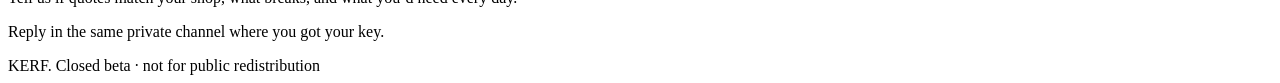
==== commit 54cd7b49: "Add files via upload" ====
--- a/index.html
+++ b/index.html
@@ -40,8 +40,8 @@
         <h1>Quote the cut before the machine does.</h1>
         <p class="lede">Closed beta for fiber laser shops — DXF in, nest estimate, piece cost, customer PDF. Windows and Mac.</p>
         <div class="cta-row">
-          <a class="btn primary" id="btnDownload" href="#download">Download for Windows</a>
-          <a class="btn primary" id="btnDownloadMacHero" href="#download">Download for Mac</a>
+          <a class="btn primary" id="btnDownload" href="#" rel="noopener">Download for Windows</a>
+          <a class="btn primary" id="btnDownloadMacHero" href="#" rel="noopener">Download for Mac</a>
           <a class="btn ghost" href="#start">How to activate</a>
         </div>
         <p class="hero-meta" id="heroMeta">Loading latest build…</p>
@@ -107,22 +107,23 @@
           <div class="security-banner-body">
             <p>
               The Mac build is <strong>not notarized / not Developer ID signed</strong> yet.
-              macOS may say the app “can’t be opened because it is from an unidentified developer”.
-              <strong>This is expected for the closed beta</strong> — not malware.
+              macOS may say the app is <strong>“damaged and can’t be opened”</strong> or
+              “from an unidentified developer”.
+              <strong>This is Gatekeeper on an unsigned beta — the download is not actually corrupt.</strong>
             </p>
             <ol class="security-steps">
               <li>
-                In Finder, <strong>right-click</strong> (or Control-click) the KERF app →
-                <em>Open</em> → confirm <em>Open</em> in the dialog.
-              </li>
-              <li>
-                Or: System Settings → Privacy &amp; Security → scroll to the blocked-app message →
+                Drag KERF to Applications, then in Terminal run:
+                <code>xattr -cr "/Applications/KERF Workshop Quoter.app"</code>
+                and open the app again.
+              </li>
+              <li>
+                Or in Finder: <strong>right-click</strong> the app →
+                <em>Open</em> → confirm <em>Open</em>.
+              </li>
+              <li>
+                Or: System Settings → Privacy &amp; Security →
                 <em>Open Anyway</em>.
-              </li>
-              <li>
-                Advanced (if quarantine bit sticks): in Terminal,
-                <code>xattr -cr "/Applications/KERF Workshop Quoter.app"</code>
-                (adjust the path if you keep the app elsewhere).
               </li>
             </ol>
             <p class="security-banner-foot">
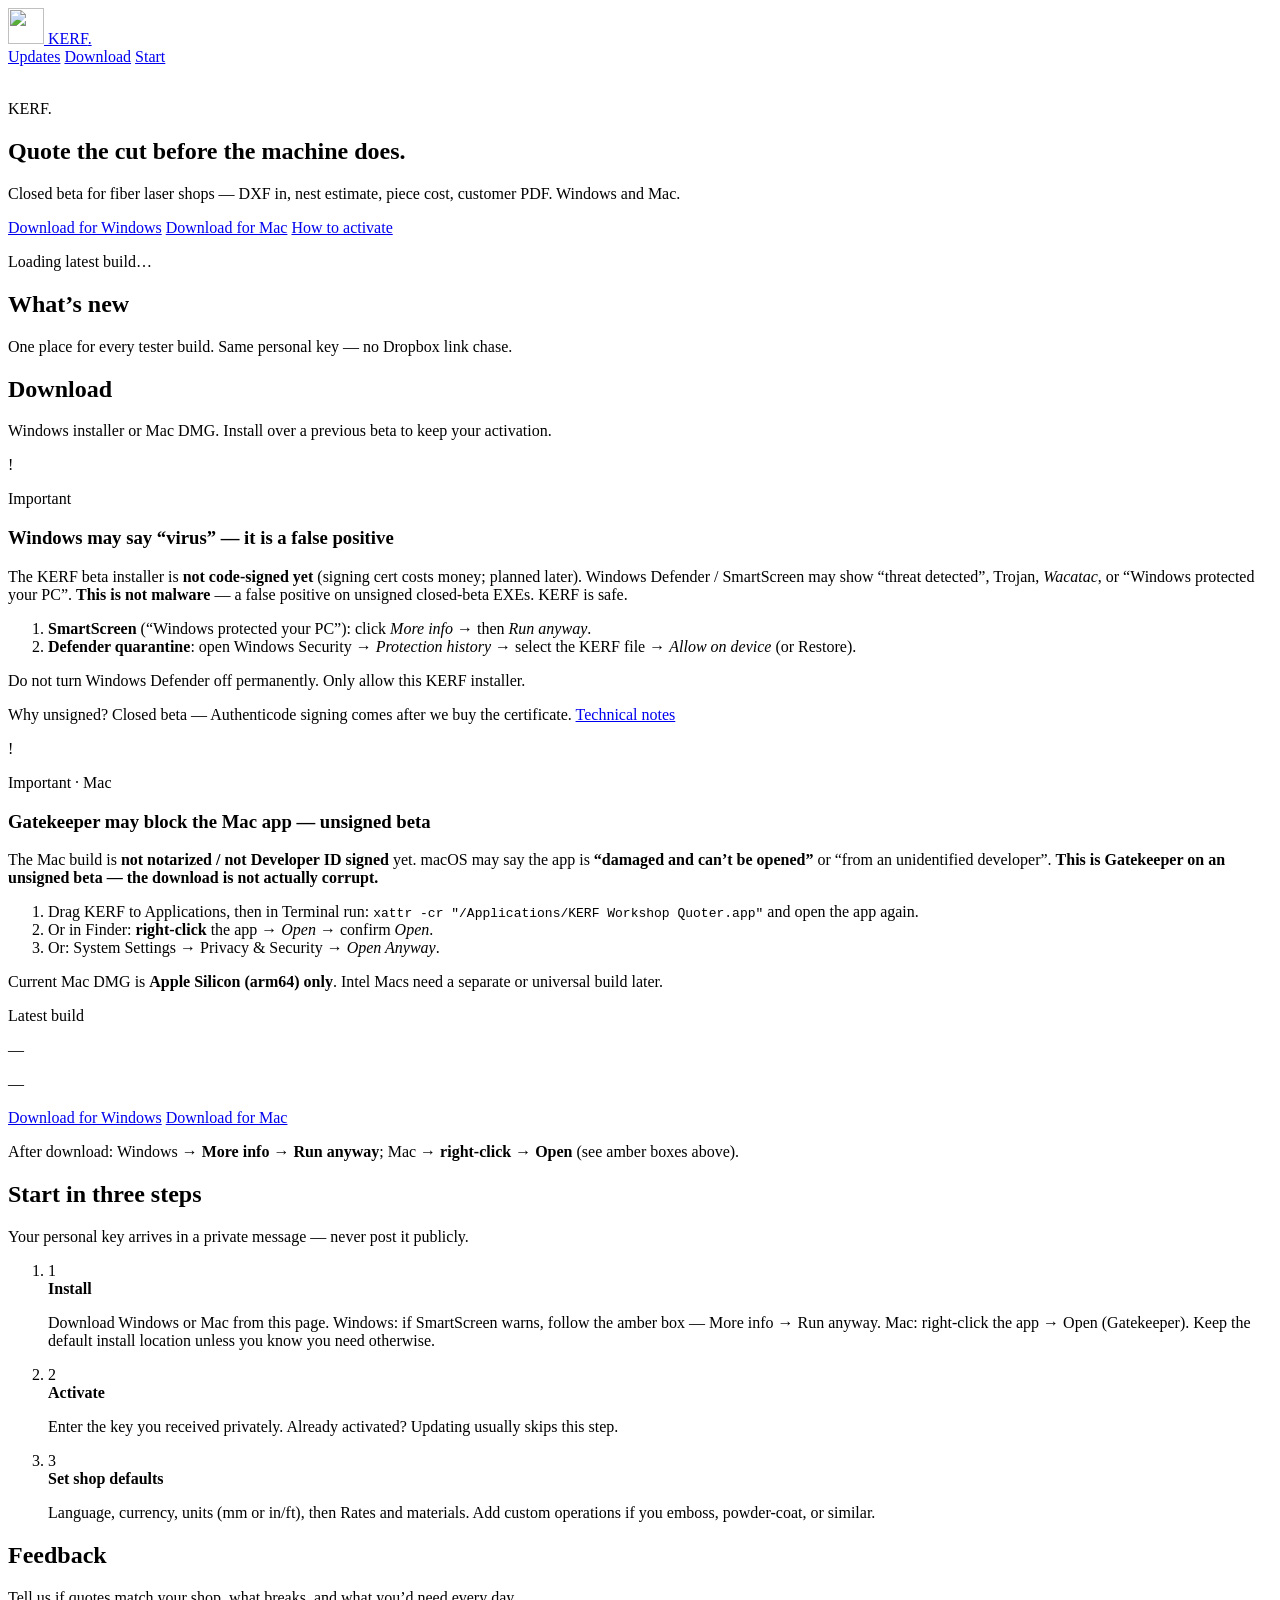
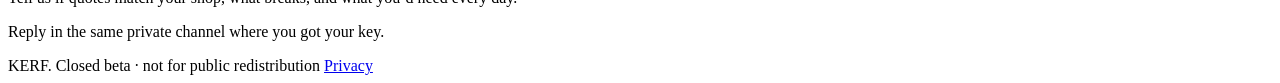
==== commit 567b102a: "Add files via upload" ====
--- a/index.html
+++ b/index.html
@@ -198,6 +198,7 @@
     <div class="foot-inner">
       <span class="brand-mini">KERF<span>.</span></span>
       <span>Closed beta · not for public redistribution</span>
+      <a href="privacy.html">Privacy</a>
     </div>
   </footer>
 
